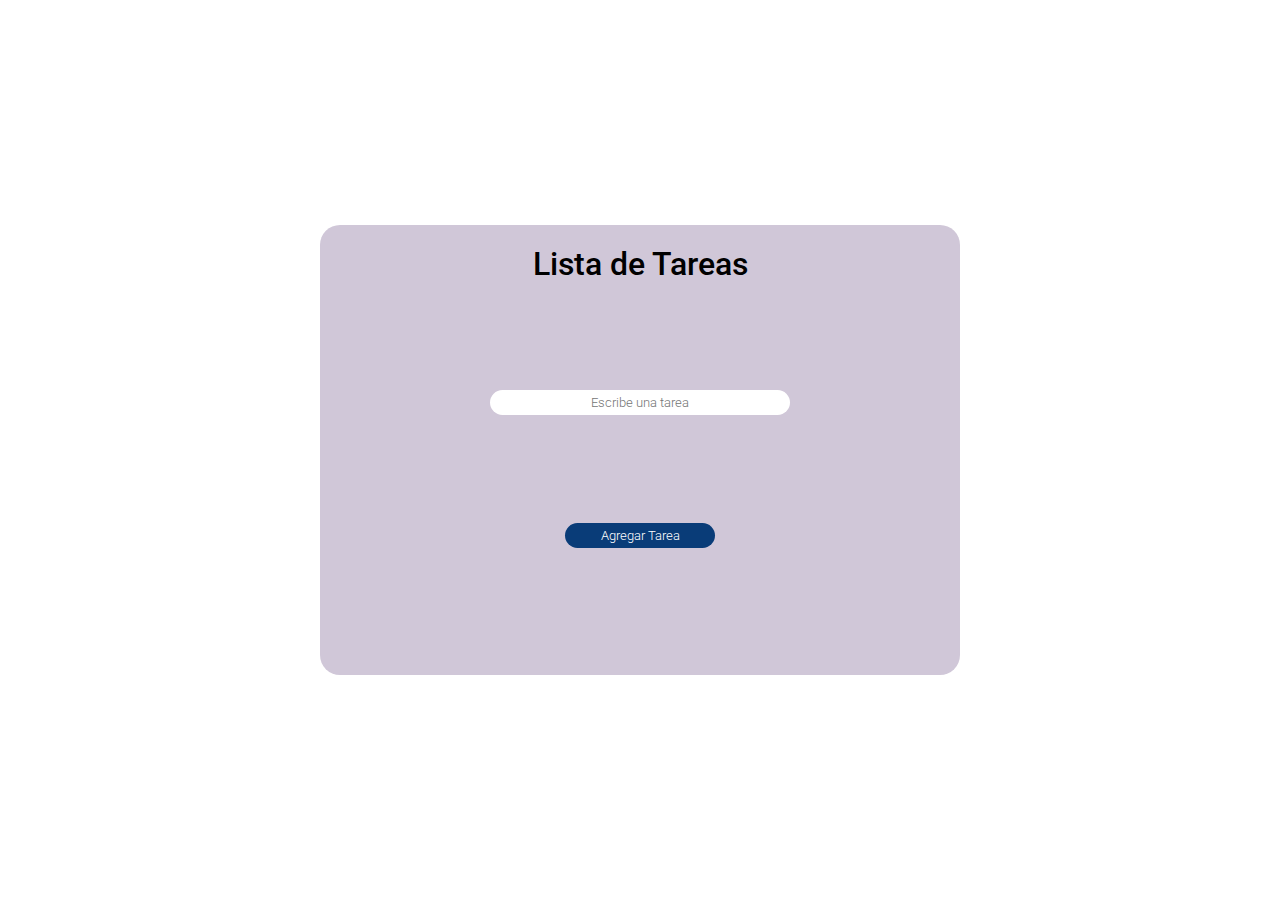
==== Main.Html @ 63646760 "first commit" ====
<!DOCTYPE html>
<html lang="en">
  <head>
    <meta charset="UTF-8" />
    <meta name="viewport" content="width=device-width, initial-scale=1.0" />
    <title>TODO APP</title>
    <link rel="preconnect" href="https://fonts.googleapis.com" />
    <link rel="preconnect" href="https://fonts.gstatic.com" crossorigin />
    <link
      href="https://fonts.googleapis.com/css2?family=Fredoka:wght@300..700&family=Inter:wght@100..900&family=Lato:ital,wght@0,100;0,300;0,400;0,700;0,900;1,100;1,300;1,400;1,700;1,900&family=Outfit:wght@100..900&family=Roboto+Condensed:ital,wght@0,100..900;1,100..900&family=Roboto:ital,wght@0,100;0,300;0,400;0,500;0,700;0,900;1,100;1,300;1,400;1,500;1,700;1,900&family=Young+Serif&display=swap"
      rel="stylesheet"
    />
    <link rel="stylesheet" href="Style.css" />
  </head>
  <body>
    <section class="app">
      <h1>Lista de Tareas</h1>
      <input type="text" id="taskInput" placeholder="Escribe una tarea" />
      <button class="button" onclick="addTask()">Agregar Tarea</button>
      <div class="todo-list" id="todoList"></div>
    </section>
  </body>
  <script src="Index.js"></script>
</html>
---- Style.css ----
* {
  margin: 0;
  padding: 0;
  text-align: center;
  font-family: "Roboto", sans-serif;
  font-weight: 100;
  font-weight: 300;
}

body {
  font-family: Arial, sans-serif;
  display: flex;
  height: 100vh;
  flex-direction: column;
  justify-content: center;
  align-items: center;
}

.app {
  display: flex;
  height: 50%;
  width: 50%;
  flex-direction: column;
  justify-content: space-between;
  background-color: rgb(208, 199, 216);
  align-items: center;
  border-radius: 20px;
}

.app h1 {
  margin-top: 20px;
  font-weight: 500;
}

.app input {
  margin: none;
  width: 300px;
  border-radius: 20px;
  border: none;
  height: 25px;
}

.app button {
  background-color: rgba(3, 56, 117, 0.973);
  color: white;
  border-radius: 20px;
  width: 150px;
  border: none;
  padding: 5px 10px;
  cursor: pointer;
}

.todo-list {
  margin-top: 20px;
  flex-direction: column;
  display: flex;
}
.todo-item {
  display: flex;
  justify-content: space-around;
  width: 200px;
  margin-bottom: 10px;
}
.todo-item button {
  background-color: rgba(3, 56, 117, 0.973);
  color: white;
  border-radius: 20px;
  width: 90px;
  border: none;
  padding: 5px 10px;
  cursor: pointer;
}
.todo-item button:hover {
  background-color: rgba(73, 131, 197, 0.973);
}
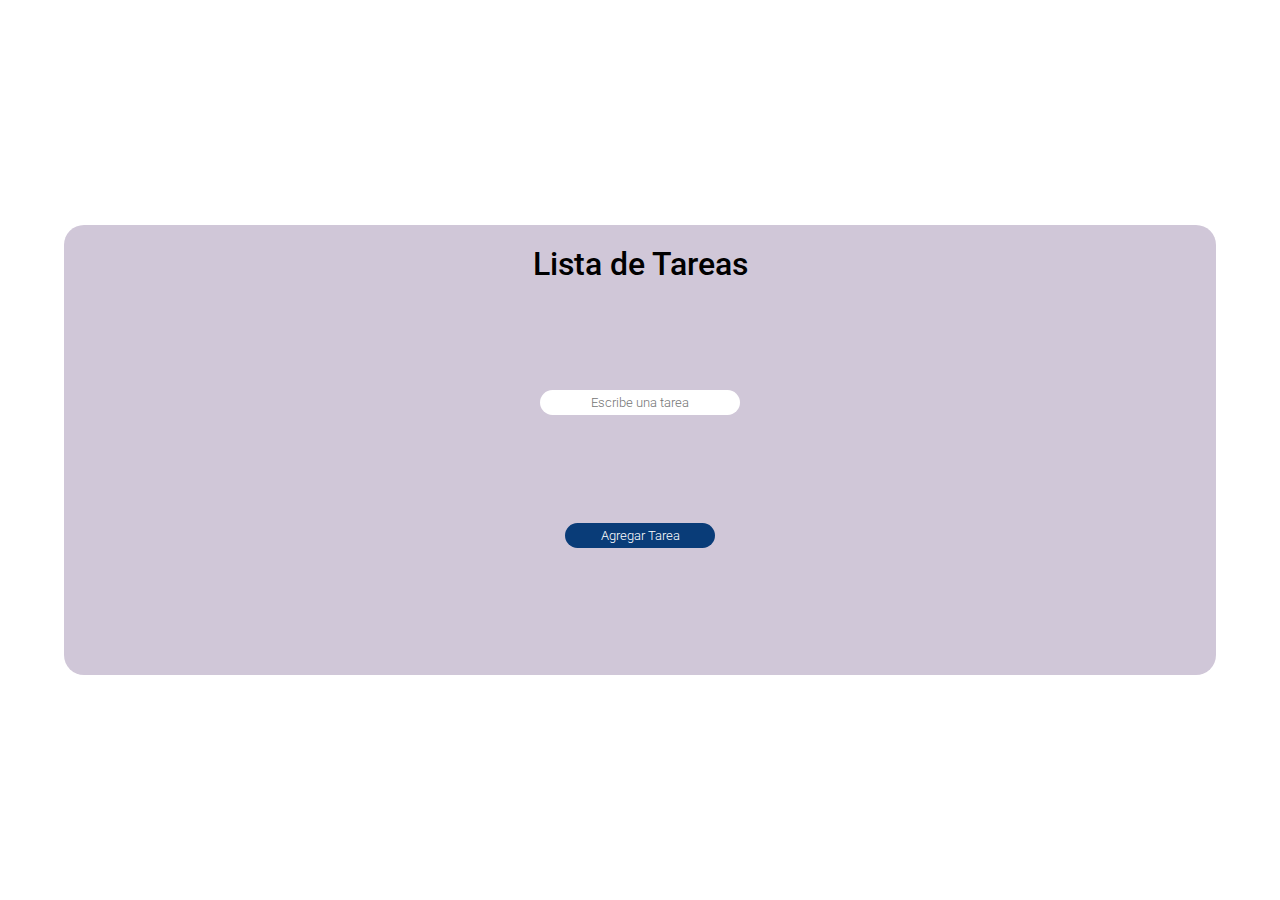
==== commit a0c54a8d: "add new functions and designs" ====
--- a/Main.Html
+++ b/Main.Html
@@ -15,7 +15,14 @@
   <body>
     <section class="app">
       <h1>Lista de Tareas</h1>
-      <input type="text" id="taskInput" placeholder="Escribe una tarea" />
+      <article class="inputsApp">
+        <input
+          type="text"
+          class="tarea"
+          id="taskInput"
+          placeholder="Escribe una tarea"
+        />
+      </article>
       <button class="button" onclick="addTask()">Agregar Tarea</button>
       <div class="todo-list" id="todoList"></div>
     </section>
--- a/Style.css
+++ b/Style.css
@@ -19,7 +19,7 @@
 .app {
   display: flex;
   height: 50%;
-  width: 50%;
+  width: 90%;
   flex-direction: column;
   justify-content: space-between;
   background-color: rgb(208, 199, 216);
@@ -27,14 +27,20 @@
   border-radius: 20px;
 }
 
+.inputsApp {
+  display: flex;
+  width: 100%;
+  justify-content: space-evenly;
+  align-items: center;
+}
+
 .app h1 {
   margin-top: 20px;
   font-weight: 500;
 }
 
-.app input {
-  margin: none;
-  width: 300px;
+.tarea {
+  width: 200px;
   border-radius: 20px;
   border: none;
   height: 25px;
@@ -57,15 +63,26 @@
 }
 .todo-item {
   display: flex;
-  justify-content: space-around;
-  width: 200px;
+  width: 600px;
+  align-items: center;
+  justify-content: space-between;
   margin-bottom: 10px;
 }
+
+.todo-item span {
+  width: 60px;
+  text-align: start;
+}
+
+.estado-img {
+  width: 20px;
+}
+
 .todo-item button {
   background-color: rgba(3, 56, 117, 0.973);
-  color: white;
+  color: rgba(255, 252, 252, 0.925);
   border-radius: 20px;
-  width: 90px;
+  width: 120px;
   border: none;
   padding: 5px 10px;
   cursor: pointer;
@@ -73,3 +90,8 @@
 .todo-item button:hover {
   background-color: rgba(73, 131, 197, 0.973);
 }
+.todo-taskInfo {
+  height: 100px;
+  width: 190px;
+  background-color: rgb(185, 185, 240);
+}
